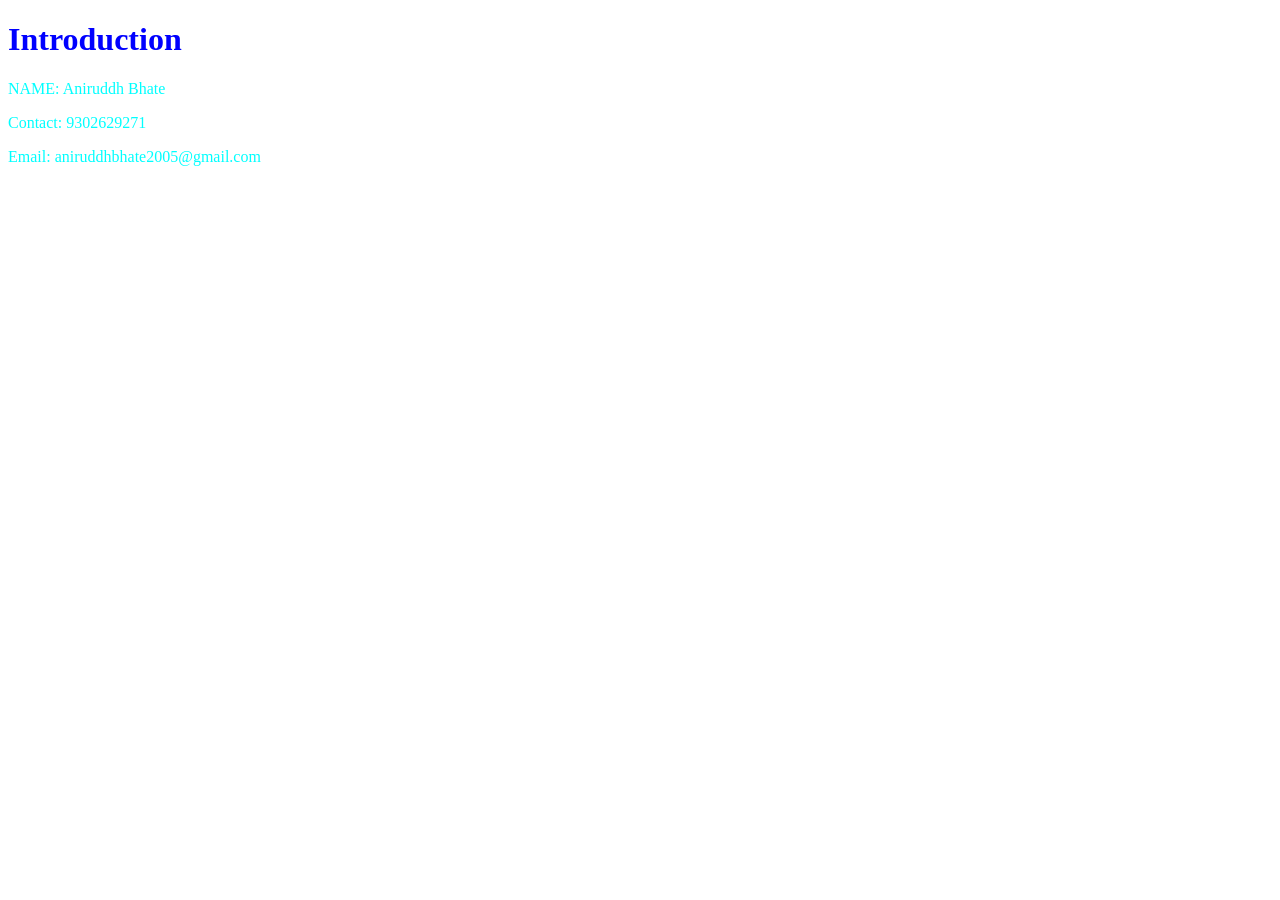
==== index.html @ 8d38adef "Update README with project details" ====
<!DOCTYPE html>
<html lang="en">
<head>
    <meta charset="UTF-8">
    <meta name="viewport" content="width=device-width, initial-scale=1.0">
    <title>Portfolio</title>
    <style>
        H1{
            color: blue;
        }
        p{
            color: aqua;
        }
    </style>
</head>
<body>
    <H1>Introduction</H1>
    <p>NAME: Aniruddh Bhate</p>
    <p>Contact: 9302629271</p>
    <p>Email: aniruddhbhate2005@gmail.com</p>
</body>
</html>
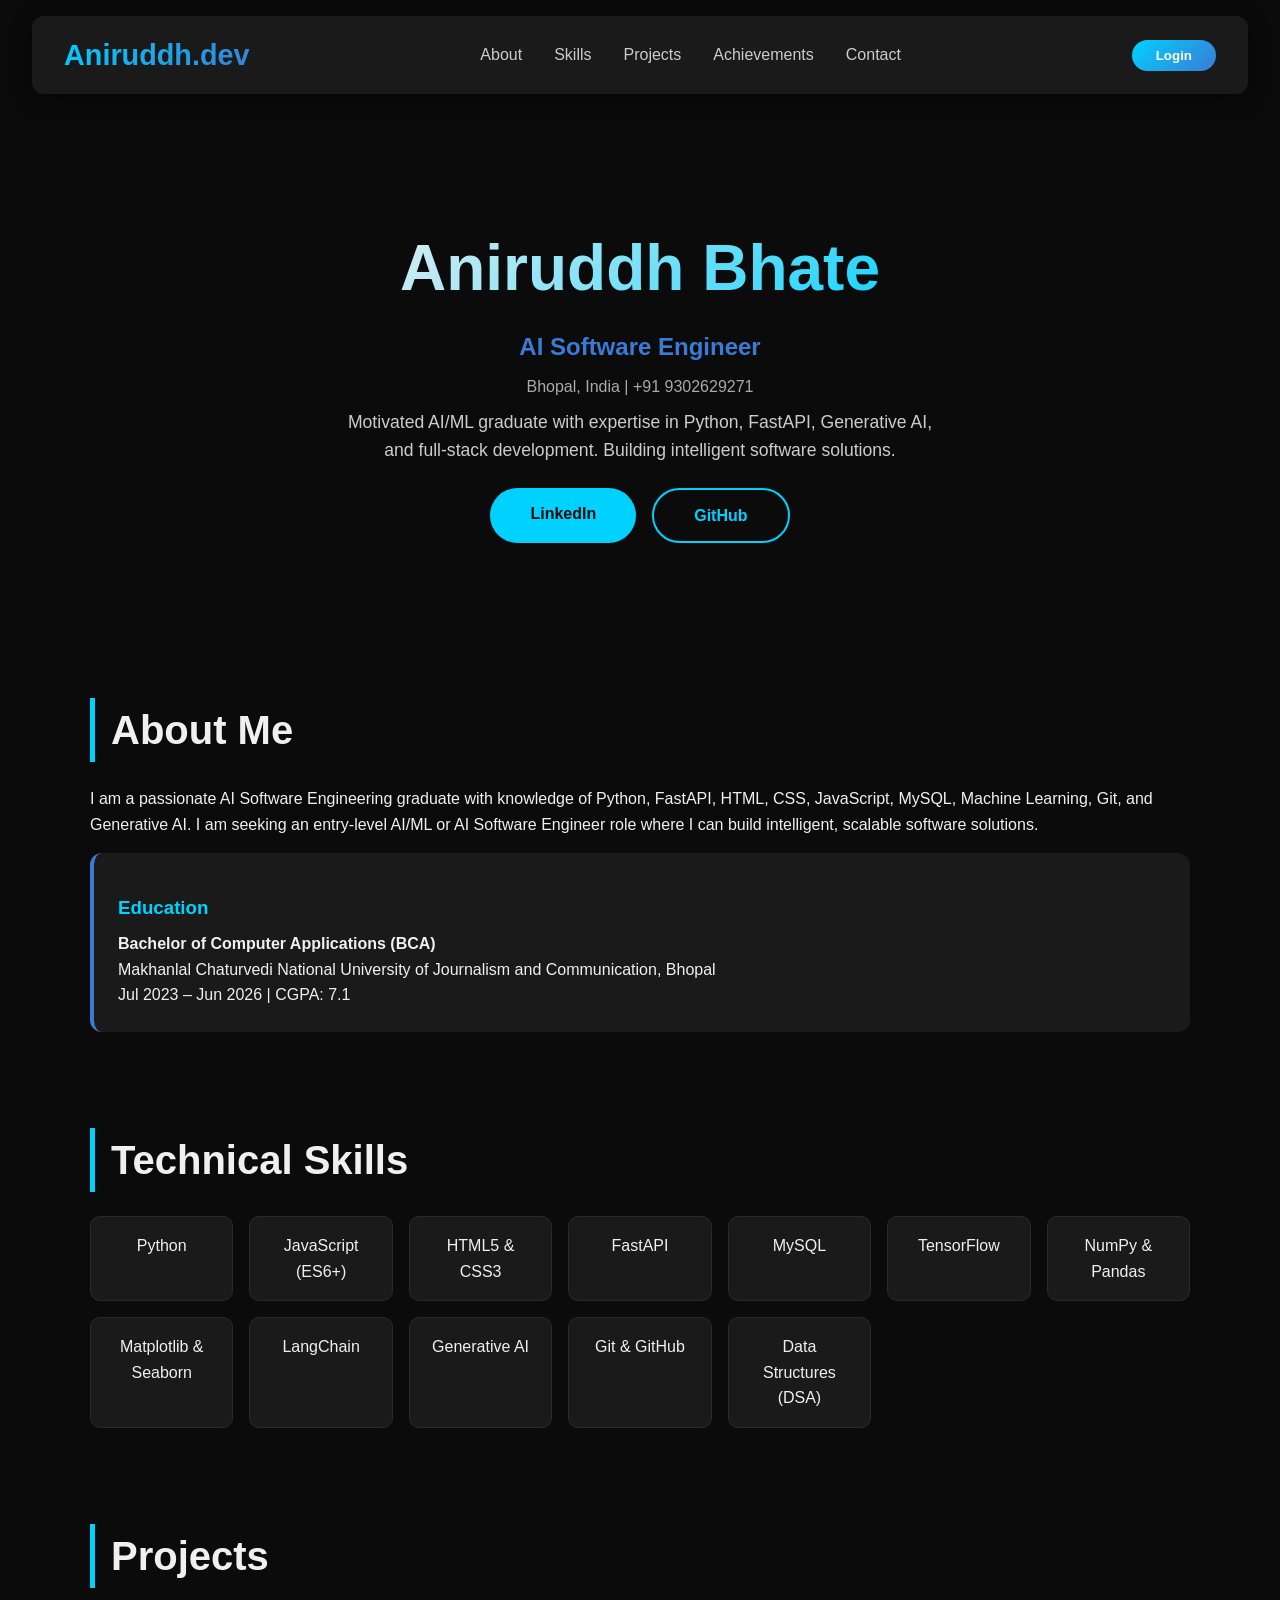
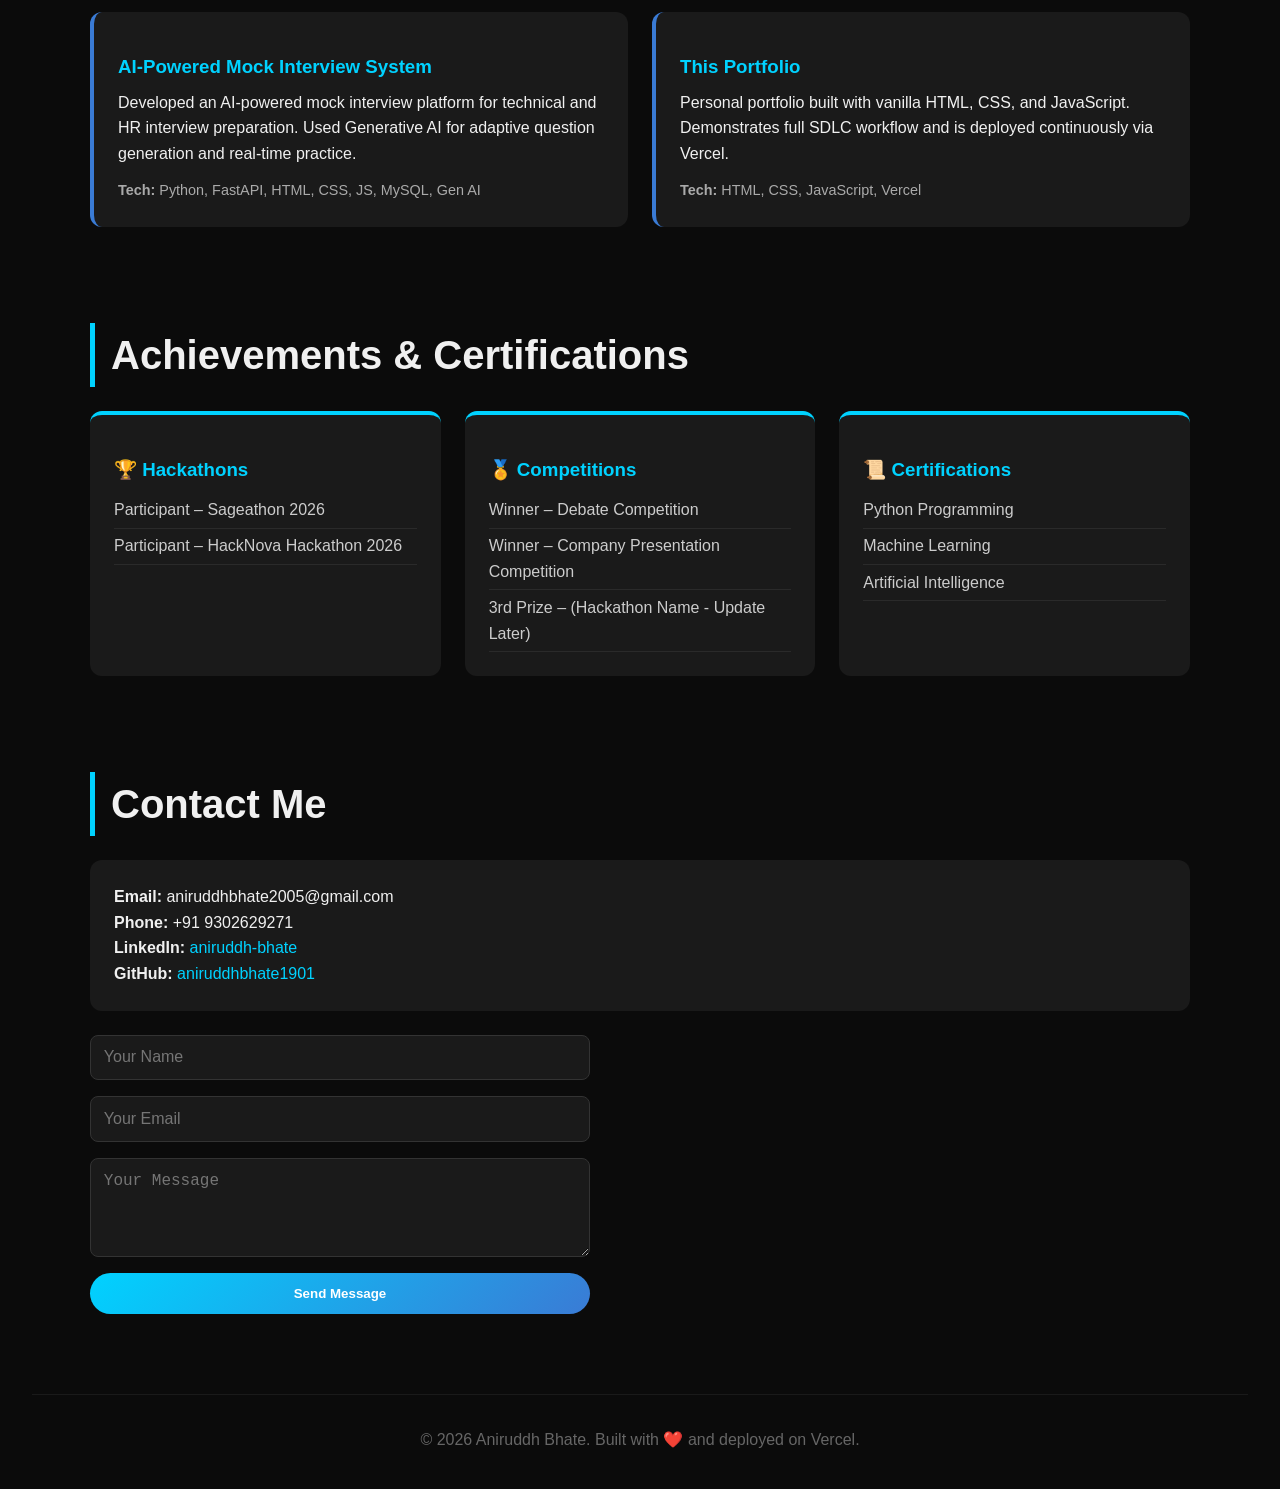
==== commit 81466fb3: "feat: personalize portfolio with Aniruddh Bhate's resume data - Updated hero, about, skills, project" ====
--- a/index.html
+++ b/index.html
@@ -1,22 +1,167 @@
 <!DOCTYPE html>
 <html lang="en">
 <head>
-    <meta charset="UTF-8">
-    <meta name="viewport" content="width=device-width, initial-scale=1.0">
-    <title>Portfolio</title>
-    <style>
-        H1{
-            color: blue;
-        }
-        p{
-            color: aqua;
-        }
-    </style>
+    <meta charset="UTF-8" />
+    <meta name="viewport" content="width=device-width, initial-scale=1.0" />
+    <title>Aniruddh Bhate | AI Software Engineer</title>
+    <link rel="stylesheet" href="style.css" />
 </head>
 <body>
-    <H1>Introduction</H1>
-    <p>NAME: Aniruddh Bhate</p>
-    <p>Contact: 9302629271</p>
-    <p>Email: aniruddhbhate2005@gmail.com</p>
+    <!-- Header / Navigation -->
+    <header>
+        <nav>
+            <div class="logo">Aniruddh.dev</div>
+            <ul class="nav-links">
+                <li><a href="#about">About</a></li>
+                <li><a href="#skills">Skills</a></li>
+                <li><a href="#projects">Projects</a></li>
+                <li><a href="#achievements">Achievements</a></li>
+                <li><a href="#contact">Contact</a></li>
+            </ul>
+            <button id="loginBtn" class="login-btn">Login</button>
+        </nav>
+    </header>
+
+    <!-- Hero Section -->
+    <section id="hero">
+        <div class="hero-content">
+            <h1>Aniruddh Bhate</h1>
+            <p class="title">AI Software Engineer</p>
+            <p class="location">Bhopal, India | +91 9302629271</p>
+            <p>
+                Motivated AI/ML graduate with expertise in Python, FastAPI, Generative AI, 
+                and full-stack development. Building intelligent software solutions.
+            </p>
+            <div class="hero-links">
+                <a href="https://www.linkedin.com/in/aniruddh-bhate-a4a6613a5/" target="_blank" class="cta-button">LinkedIn</a>
+                <a href="https://github.com/aniruddhbhate1901" target="_blank" class="cta-button secondary">GitHub</a>
+            </div>
+        </div>
+    </section>
+
+    <!-- About Section -->
+    <section id="about">
+        <h2>About Me</h2>
+        <p>
+            I am a passionate AI Software Engineering graduate with knowledge of Python, FastAPI, 
+            HTML, CSS, JavaScript, MySQL, Machine Learning, Git, and Generative AI. 
+            I am seeking an entry-level AI/ML or AI Software Engineer role where I can build 
+            intelligent, scalable software solutions.
+        </p>
+        <div class="education">
+            <h3>Education</h3>
+            <p><strong>Bachelor of Computer Applications (BCA)</strong></p>
+            <p>Makhanlal Chaturvedi National University of Journalism and Communication, Bhopal</p>
+            <p>Jul 2023 – Jun 2026 | CGPA: 7.1</p>
+        </div>
+    </section>
+
+    <!-- Skills Section -->
+    <section id="skills">
+        <h2>Technical Skills</h2>
+        <div class="skills-grid">
+            <div class="skill-card">Python</div>
+            <div class="skill-card">JavaScript (ES6+)</div>
+            <div class="skill-card">HTML5 & CSS3</div>
+            <div class="skill-card">FastAPI</div>
+            <div class="skill-card">MySQL</div>
+            <div class="skill-card">TensorFlow</div>
+            <div class="skill-card">NumPy & Pandas</div>
+            <div class="skill-card">Matplotlib & Seaborn</div>
+            <div class="skill-card">LangChain</div>
+            <div class="skill-card">Generative AI</div>
+            <div class="skill-card">Git & GitHub</div>
+            <div class="skill-card">Data Structures (DSA)</div>
+        </div>
+    </section>
+
+    <!-- Projects Section -->
+    <section id="projects">
+        <h2>Projects</h2>
+        <div class="project-grid">
+            <div class="project-card">
+                <h3>AI-Powered Mock Interview System</h3>
+                <p>
+                    Developed an AI-powered mock interview platform for technical and HR interview preparation.
+                    Used Generative AI for adaptive question generation and real-time practice.
+                </p>
+                <p class="tech-stack"><strong>Tech:</strong> Python, FastAPI, HTML, CSS, JS, MySQL, Gen AI</p>
+            </div>
+            <div class="project-card">
+                <h3>This Portfolio</h3>
+                <p>
+                    Personal portfolio built with vanilla HTML, CSS, and JavaScript. 
+                    Demonstrates full SDLC workflow and is deployed continuously via Vercel.
+                </p>
+                <p class="tech-stack"><strong>Tech:</strong> HTML, CSS, JavaScript, Vercel</p>
+            </div>
+        </div>
+    </section>
+
+    <!-- Achievements & Certifications -->
+    <section id="achievements">
+        <h2>Achievements & Certifications</h2>
+        <div class="achievement-grid">
+            <div class="achievement-card">
+                <h3>🏆 Hackathons</h3>
+                <ul>
+                    <li>Participant – Sageathon 2026</li>
+                    <li>Participant – HackNova Hackathon 2026</li>
+                </ul>
+            </div>
+            <div class="achievement-card">
+                <h3>🏅 Competitions</h3>
+                <ul>
+                    <li>Winner – Debate Competition</li>
+                    <li>Winner – Company Presentation Competition</li>
+                    <li>3rd Prize – (Hackathon Name - Update Later)</li>
+                </ul>
+            </div>
+            <div class="achievement-card">
+                <h3>📜 Certifications</h3>
+                <ul>
+                    <li>Python Programming</li>
+                    <li>Machine Learning</li>
+                    <li>Artificial Intelligence</li>
+                </ul>
+            </div>
+        </div>
+    </section>
+
+    <!-- Contact Section -->
+    <section id="contact">
+        <h2>Contact Me</h2>
+        <div class="contact-info">
+            <p><strong>Email:</strong> aniruddhbhate2005@gmail.com</p>
+            <p><strong>Phone:</strong> +91 9302629271</p>
+            <p><strong>LinkedIn:</strong> <a href="https://www.linkedin.com/in/aniruddh-bhate-a4a6613a5/" target="_blank">aniruddh-bhate</a></p>
+            <p><strong>GitHub:</strong> <a href="https://github.com/aniruddhbhate1901" target="_blank">aniruddhbhate1901</a></p>
+        </div>
+        <form id="contactForm">
+            <input type="text" placeholder="Your Name" required />
+            <input type="email" placeholder="Your Email" required />
+            <textarea placeholder="Your Message" rows="4" required></textarea>
+            <button type="submit">Send Message</button>
+        </form>
+    </section>
+
+    <!-- Login Modal (hidden by default) -->
+    <div id="loginModal" class="modal">
+        <div class="modal-content">
+            <span class="close-btn">&times;</span>
+            <h2>Login</h2>
+            <form id="loginForm">
+                <input type="text" placeholder="Username" required />
+                <input type="password" placeholder="Password" required />
+                <button type="submit">Login</button>
+            </form>
+        </div>
+    </div>
+
+    <footer>
+        <p>&copy; 2026 Aniruddh Bhate. Built with ❤️ and deployed on Vercel.</p>
+    </footer>
+
+    <script src="login.js"></script>
 </body>
 </html>
--- a/style.css
+++ b/style.css
@@ -0,0 +1,352 @@
+/* Global Reset & Base */
+* {
+    margin: 0;
+    padding: 0;
+    box-sizing: border-box;
+    scroll-behavior: smooth;
+}
+
+body {
+    font-family: 'Segoe UI', Tahoma, Geneva, Verdana, sans-serif;
+    background: #0b0b0b;
+    color: #f0f0f0;
+    line-height: 1.6;
+    padding: 0 2rem;
+}
+
+/* Header & Navigation */
+header {
+    background: #1a1a1a;
+    padding: 1rem 2rem;
+    border-radius: 12px;
+    margin: 1rem 0;
+    box-shadow: 0 4px 20px rgba(0, 0, 0, 0.5);
+}
+
+nav {
+    display: flex;
+    justify-content: space-between;
+    align-items: center;
+    flex-wrap: wrap;
+}
+
+.logo {
+    font-size: 1.8rem;
+    font-weight: 700;
+    background: linear-gradient(135deg, #00d2ff, #3a7bd5);
+    -webkit-background-clip: text;
+    -webkit-text-fill-color: transparent;
+}
+
+.nav-links {
+    list-style: none;
+    display: flex;
+    gap: 2rem;
+    flex-wrap: wrap;
+}
+
+.nav-links a {
+    color: #ccc;
+    text-decoration: none;
+    font-weight: 500;
+    transition: color 0.3s;
+}
+
+.nav-links a:hover {
+    color: #00d2ff;
+}
+
+.login-btn {
+    background: linear-gradient(135deg, #00d2ff, #3a7bd5);
+    border: none;
+    color: #fff;
+    padding: 0.5rem 1.5rem;
+    border-radius: 30px;
+    font-weight: 600;
+    cursor: pointer;
+    transition: transform 0.2s;
+}
+
+.login-btn:hover {
+    transform: scale(1.05);
+}
+
+/* Hero Section */
+#hero {
+    min-height: 60vh;
+    display: flex;
+    align-items: center;
+    justify-content: center;
+    text-align: center;
+}
+
+.hero-content h1 {
+    font-size: 4rem;
+    background: linear-gradient(135deg, #f0f0f0, #00d2ff);
+    -webkit-background-clip: text;
+    -webkit-text-fill-color: transparent;
+}
+
+.hero-content .title {
+    font-size: 1.5rem;
+    color: #3a7bd5;
+    font-weight: 600;
+}
+
+.hero-content .location {
+    font-size: 1rem;
+    color: #aaa;
+    margin: 0.2rem 0;
+}
+
+.hero-content p {
+    font-size: 1.1rem;
+    color: #ccc;
+    max-width: 600px;
+    margin: 0.5rem auto;
+}
+
+.hero-links {
+    margin-top: 1.5rem;
+    display: flex;
+    gap: 1rem;
+    justify-content: center;
+    flex-wrap: wrap;
+}
+
+.cta-button {
+    display: inline-block;
+    padding: 0.8rem 2.5rem;
+    background: #00d2ff;
+    color: #0b0b0b;
+    border-radius: 30px;
+    font-weight: 700;
+    text-decoration: none;
+    transition: background 0.3s;
+}
+
+.cta-button:hover {
+    background: #3a7bd5;
+    color: #fff;
+}
+
+.cta-button.secondary {
+    background: transparent;
+    border: 2px solid #00d2ff;
+    color: #00d2ff;
+}
+
+.cta-button.secondary:hover {
+    background: #00d2ff;
+    color: #0b0b0b;
+}
+
+/* Section Common */
+section {
+    padding: 3rem 0;
+    max-width: 1100px;
+    margin: 0 auto;
+}
+
+h2 {
+    font-size: 2.5rem;
+    margin-bottom: 1.5rem;
+    border-left: 5px solid #00d2ff;
+    padding-left: 1rem;
+}
+
+h3 {
+    color: #00d2ff;
+    margin: 1rem 0 0.5rem 0;
+}
+
+/* Education */
+.education {
+    background: #1a1a1a;
+    padding: 1.5rem;
+    border-radius: 12px;
+    margin-top: 1rem;
+    border-left: 4px solid #3a7bd5;
+}
+
+/* Skills Grid */
+.skills-grid {
+    display: grid;
+    grid-template-columns: repeat(auto-fit, minmax(140px, 1fr));
+    gap: 1rem;
+}
+
+.skill-card {
+    background: #1a1a1a;
+    padding: 1rem;
+    text-align: center;
+    border-radius: 10px;
+    border: 1px solid #2a2a2a;
+    transition: border-color 0.3s, transform 0.2s;
+}
+
+.skill-card:hover {
+    border-color: #00d2ff;
+    transform: translateY(-5px);
+}
+
+/* Project Grid */
+.project-grid {
+    display: grid;
+    grid-template-columns: repeat(auto-fit, minmax(280px, 1fr));
+    gap: 1.5rem;
+}
+
+.project-card {
+    background: #1a1a1a;
+    padding: 1.5rem;
+    border-radius: 12px;
+    border-left: 4px solid #3a7bd5;
+    transition: transform 0.3s, box-shadow 0.3s;
+}
+
+.project-card:hover {
+    transform: scale(1.02);
+    box-shadow: 0 8px 30px rgba(0, 210, 255, 0.15);
+}
+
+.tech-stack {
+    margin-top: 0.8rem;
+    font-size: 0.9rem;
+    color: #aaa;
+}
+
+/* Achievements Grid */
+.achievement-grid {
+    display: grid;
+    grid-template-columns: repeat(auto-fit, minmax(250px, 1fr));
+    gap: 1.5rem;
+}
+
+.achievement-card {
+    background: #1a1a1a;
+    padding: 1.5rem;
+    border-radius: 12px;
+    border-top: 4px solid #00d2ff;
+}
+
+.achievement-card ul {
+    list-style: none;
+    padding: 0;
+}
+
+.achievement-card ul li {
+    padding: 0.3rem 0;
+    color: #ccc;
+    border-bottom: 1px solid #2a2a2a;
+}
+
+/* Contact */
+.contact-info {
+    background: #1a1a1a;
+    padding: 1.5rem;
+    border-radius: 12px;
+    margin-bottom: 1.5rem;
+}
+
+.contact-info a {
+    color: #00d2ff;
+    text-decoration: none;
+}
+
+.contact-info a:hover {
+    text-decoration: underline;
+}
+
+form {
+    display: flex;
+    flex-direction: column;
+    gap: 1rem;
+    max-width: 500px;
+}
+
+input, textarea {
+    padding: 0.8rem;
+    border-radius: 8px;
+    border: 1px solid #333;
+    background: #1a1a1a;
+    color: #fff;
+    font-size: 1rem;
+}
+
+button[type="submit"] {
+    padding: 0.8rem;
+    border: none;
+    border-radius: 30px;
+    background: linear-gradient(135deg, #00d2ff, #3a7bd5);
+    color: #fff;
+    font-weight: 700;
+    cursor: pointer;
+    transition: opacity 0.3s;
+}
+
+button[type="submit"]:hover {
+    opacity: 0.8;
+}
+
+/* Login Modal */
+.modal {
+    display: none;
+    position: fixed;
+    top: 0;
+    left: 0;
+    width: 100%;
+    height: 100%;
+    background: rgba(0, 0, 0, 0.7);
+    justify-content: center;
+    align-items: center;
+    z-index: 1000;
+}
+
+.modal-content {
+    background: #1a1a1a;
+    padding: 2rem;
+    border-radius: 16px;
+    max-width: 400px;
+    width: 90%;
+    position: relative;
+}
+
+.close-btn {
+    position: absolute;
+    top: 10px;
+    right: 20px;
+    font-size: 2rem;
+    cursor: pointer;
+    color: #aaa;
+}
+
+.close-btn:hover {
+    color: #fff;
+}
+
+/* Footer */
+footer {
+    text-align: center;
+    padding: 2rem 0;
+    color: #666;
+    border-top: 1px solid #1a1a1a;
+    margin-top: 2rem;
+}
+
+/* Responsive */
+@media (max-width: 768px) {
+    nav {
+        flex-direction: column;
+        gap: 1rem;
+    }
+    .nav-links {
+        justify-content: center;
+    }
+    .hero-content h1 {
+        font-size: 2.5rem;
+    }
+    body {
+        padding: 0 1rem;
+    }
+}
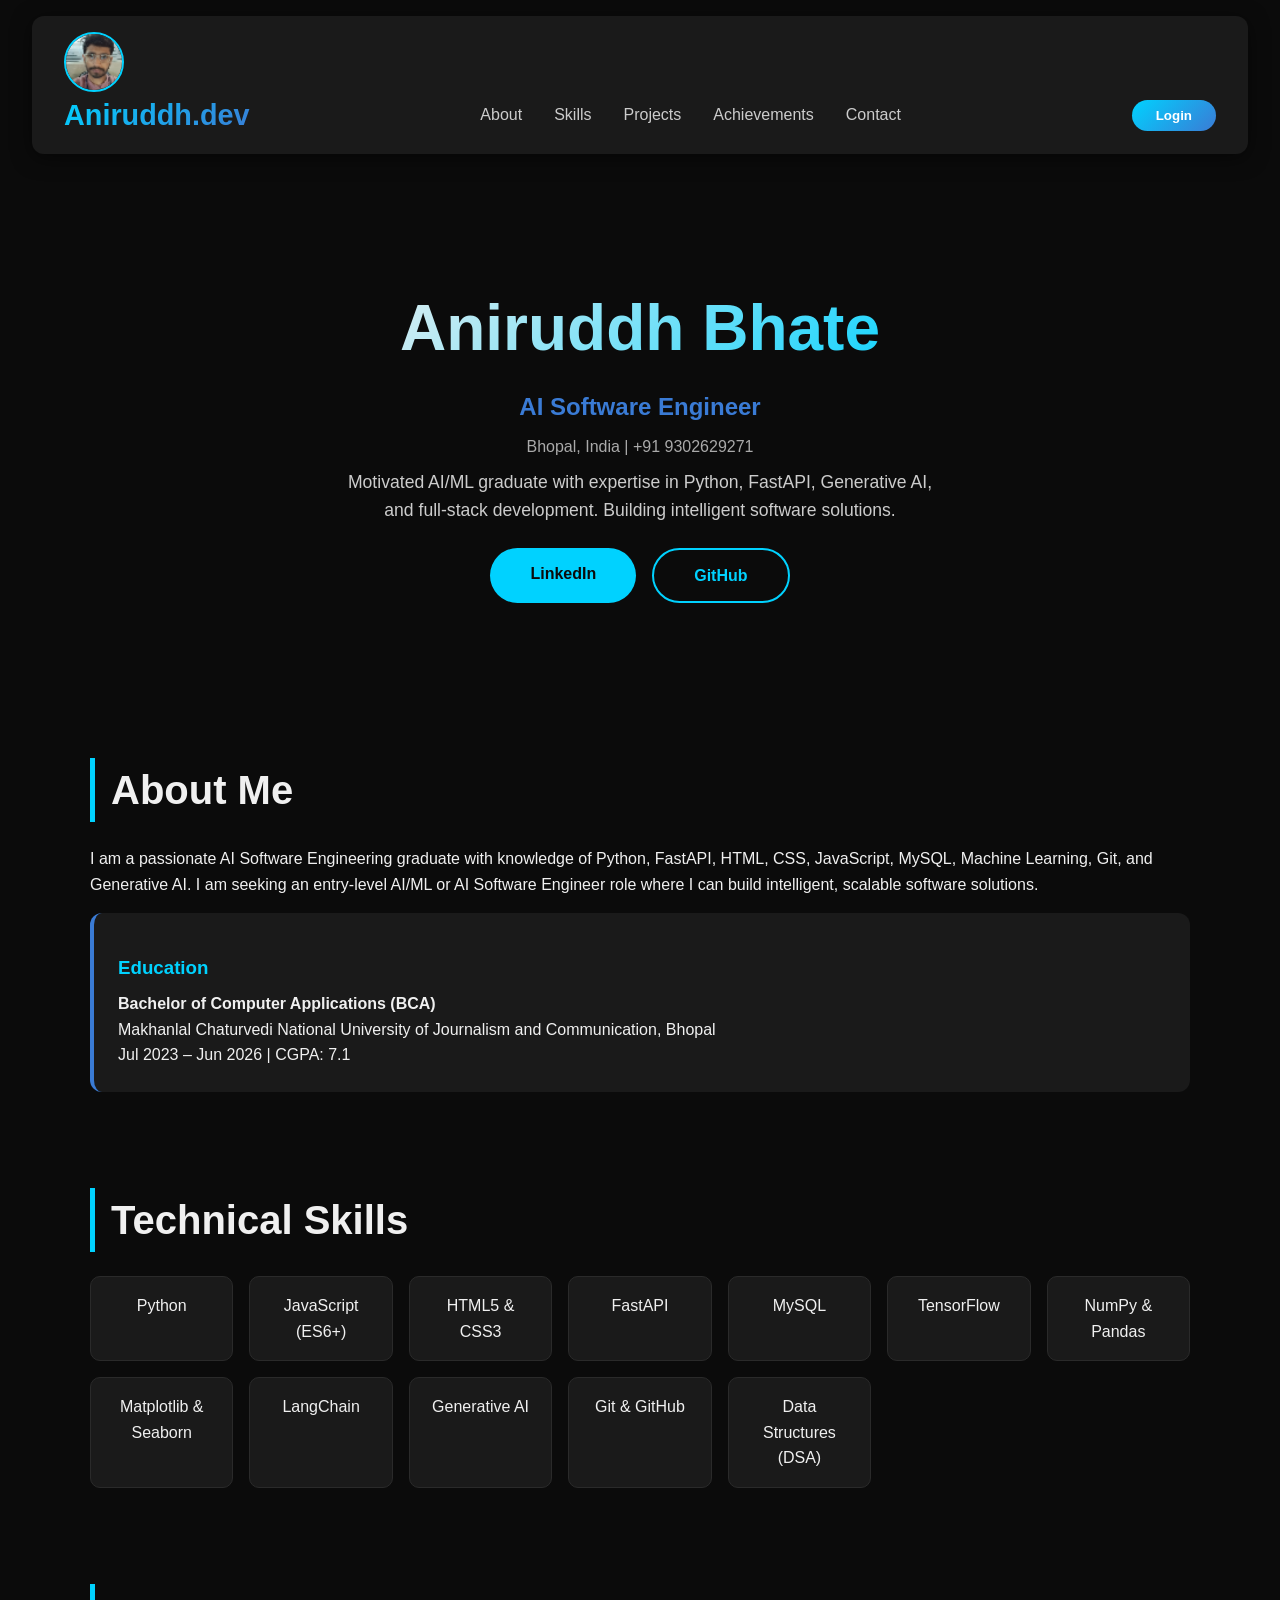
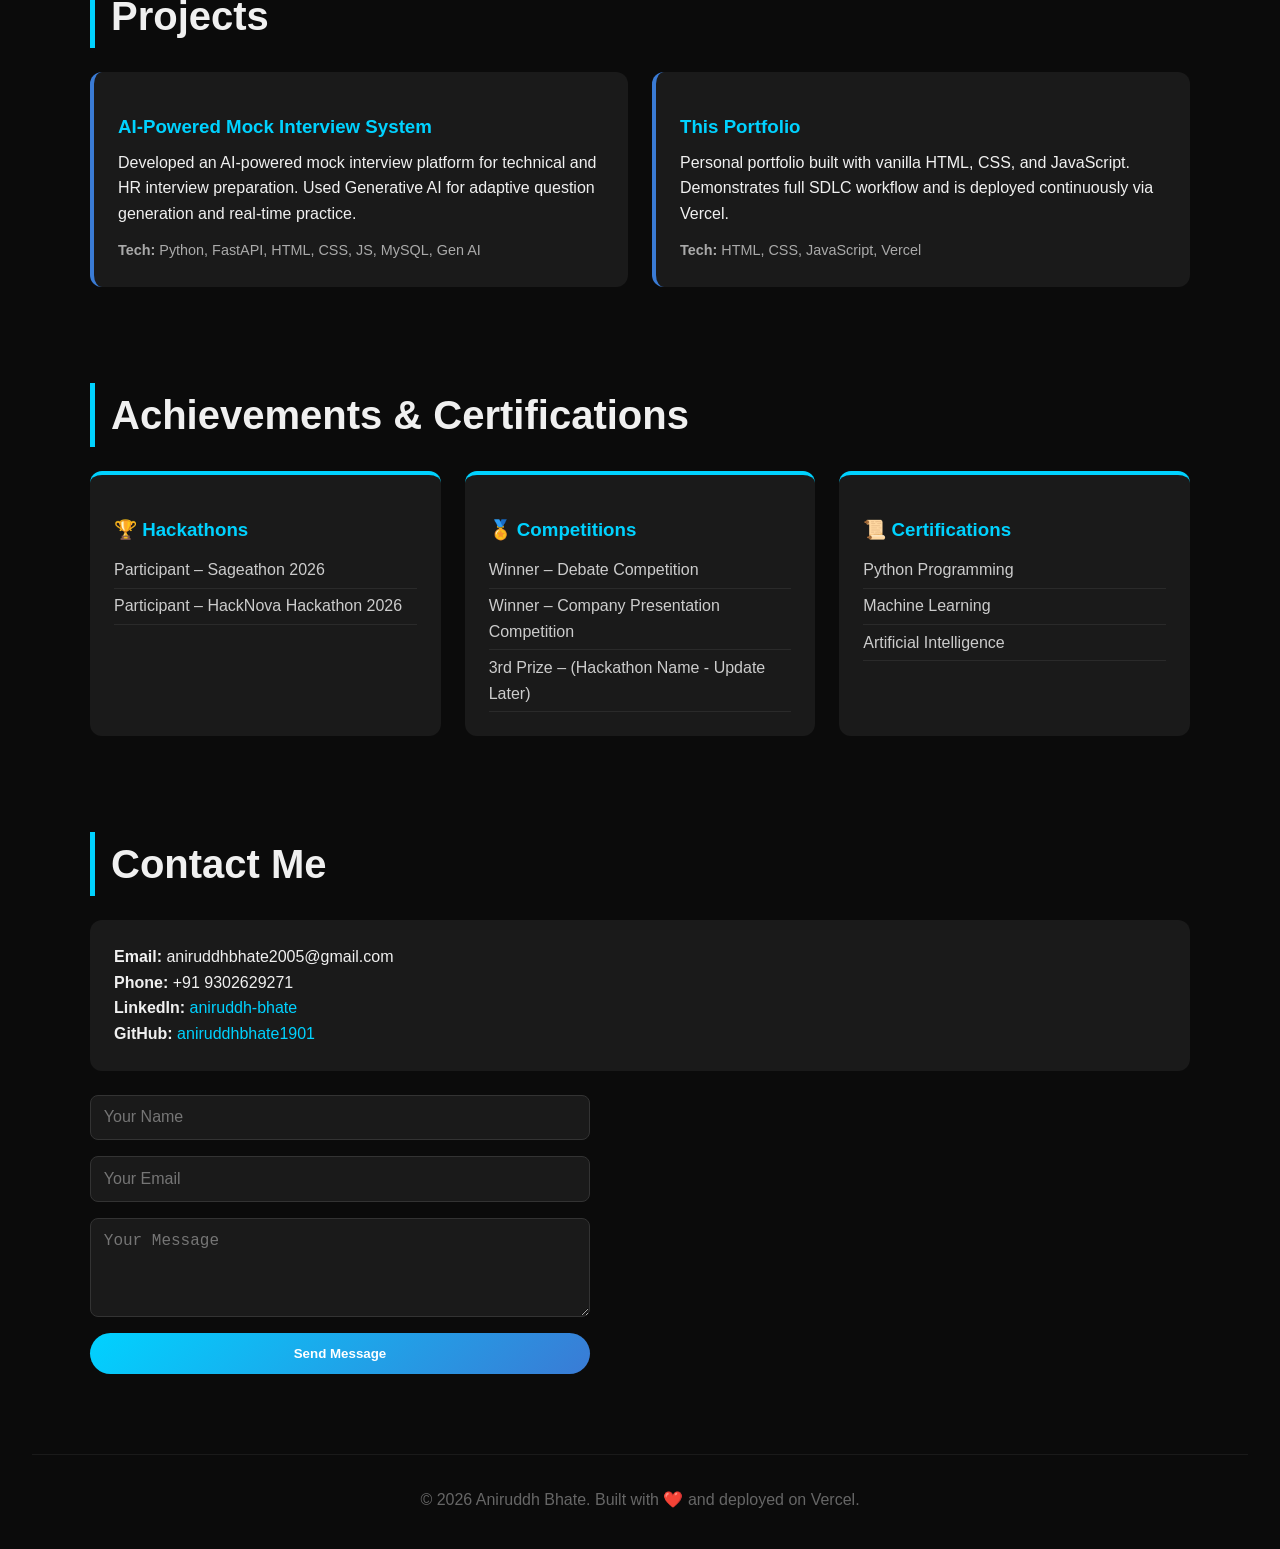
==== commit c702de54: "version 2" ====
--- a/index.html
+++ b/index.html
@@ -1,14 +1,20 @@
 <!DOCTYPE html>
 <html lang="en">
+
 <head>
     <meta charset="UTF-8" />
     <meta name="viewport" content="width=device-width, initial-scale=1.0" />
     <title>Aniruddh Bhate | AI Software Engineer</title>
     <link rel="stylesheet" href="style.css" />
+    <link rel="icon" type="image/x-icon" href="WhatsApp Image 2026-03-26 at 4.31.18 PM-pixeltools.ico">
 </head>
+
 <body>
     <!-- Header / Navigation -->
     <header>
+        <div class="profile-image">
+            <img src="WhatsApp Image 2026-03-26 at 4.31.18 PM-pixeltools.ico" alt="MyImage">
+        </div>
         <nav>
             <div class="logo">Aniruddh.dev</div>
             <ul class="nav-links">
@@ -29,11 +35,12 @@
             <p class="title">AI Software Engineer</p>
             <p class="location">Bhopal, India | +91 9302629271</p>
             <p>
-                Motivated AI/ML graduate with expertise in Python, FastAPI, Generative AI, 
+                Motivated AI/ML graduate with expertise in Python, FastAPI, Generative AI,
                 and full-stack development. Building intelligent software solutions.
             </p>
             <div class="hero-links">
-                <a href="https://www.linkedin.com/in/aniruddh-bhate-a4a6613a5/" target="_blank" class="cta-button">LinkedIn</a>
+                <a href="https://www.linkedin.com/in/aniruddh-bhate-a4a6613a5/" target="_blank"
+                    class="cta-button">LinkedIn</a>
                 <a href="https://github.com/aniruddhbhate1901" target="_blank" class="cta-button secondary">GitHub</a>
             </div>
         </div>
@@ -43,9 +50,9 @@
     <section id="about">
         <h2>About Me</h2>
         <p>
-            I am a passionate AI Software Engineering graduate with knowledge of Python, FastAPI, 
-            HTML, CSS, JavaScript, MySQL, Machine Learning, Git, and Generative AI. 
-            I am seeking an entry-level AI/ML or AI Software Engineer role where I can build 
+            I am a passionate AI Software Engineering graduate with knowledge of Python, FastAPI,
+            HTML, CSS, JavaScript, MySQL, Machine Learning, Git, and Generative AI.
+            I am seeking an entry-level AI/ML or AI Software Engineer role where I can build
             intelligent, scalable software solutions.
         </p>
         <div class="education">
@@ -90,7 +97,7 @@
             <div class="project-card">
                 <h3>This Portfolio</h3>
                 <p>
-                    Personal portfolio built with vanilla HTML, CSS, and JavaScript. 
+                    Personal portfolio built with vanilla HTML, CSS, and JavaScript.
                     Demonstrates full SDLC workflow and is deployed continuously via Vercel.
                 </p>
                 <p class="tech-stack"><strong>Tech:</strong> HTML, CSS, JavaScript, Vercel</p>
@@ -134,8 +141,10 @@
         <div class="contact-info">
             <p><strong>Email:</strong> aniruddhbhate2005@gmail.com</p>
             <p><strong>Phone:</strong> +91 9302629271</p>
-            <p><strong>LinkedIn:</strong> <a href="https://www.linkedin.com/in/aniruddh-bhate-a4a6613a5/" target="_blank">aniruddh-bhate</a></p>
-            <p><strong>GitHub:</strong> <a href="https://github.com/aniruddhbhate1901" target="_blank">aniruddhbhate1901</a></p>
+            <p><strong>LinkedIn:</strong> <a href="https://www.linkedin.com/in/aniruddh-bhate-a4a6613a5/"
+                    target="_blank">aniruddh-bhate</a></p>
+            <p><strong>GitHub:</strong> <a href="https://github.com/aniruddhbhate1901"
+                    target="_blank">aniruddhbhate1901</a></p>
         </div>
         <form id="contactForm">
             <input type="text" placeholder="Your Name" required />
@@ -164,4 +173,5 @@
 
     <script src="login.js"></script>
 </body>
+
 </html>
--- a/style.css
+++ b/style.css
@@ -22,6 +22,24 @@
     margin: 1rem 0;
     box-shadow: 0 4px 20px rgba(0, 0, 0, 0.5);
 }
+
+/* ```css */
+/* Profile Image in Header */
+.profile-image {
+    width: 60px;
+    height: 60px;
+    border-radius: 50%;
+    overflow: hidden;
+    border: 2px solid #00d2ff;
+}
+
+.profile-image img {
+    width: 100%;
+    height: 100%;
+    object-fit: cover;
+    display: block;
+}
+/* ``` */
 
 nav {
     display: flex;
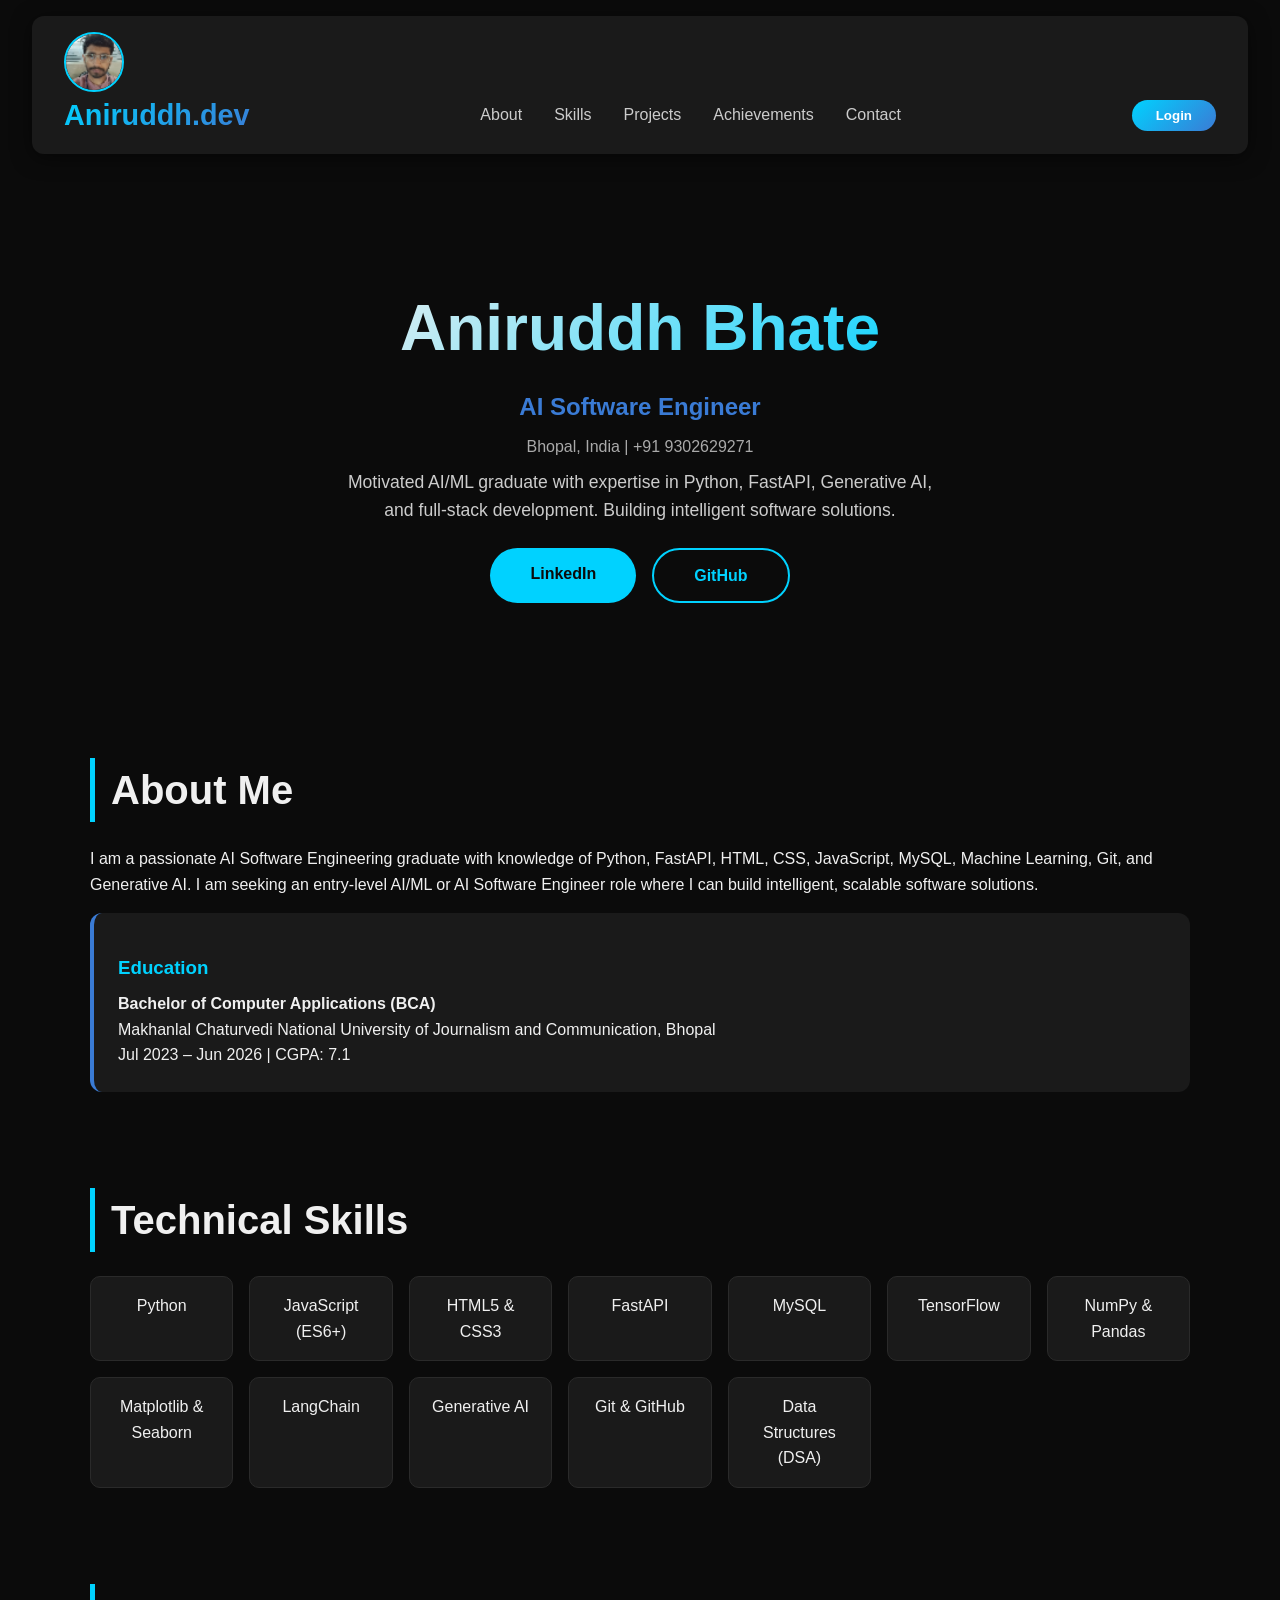
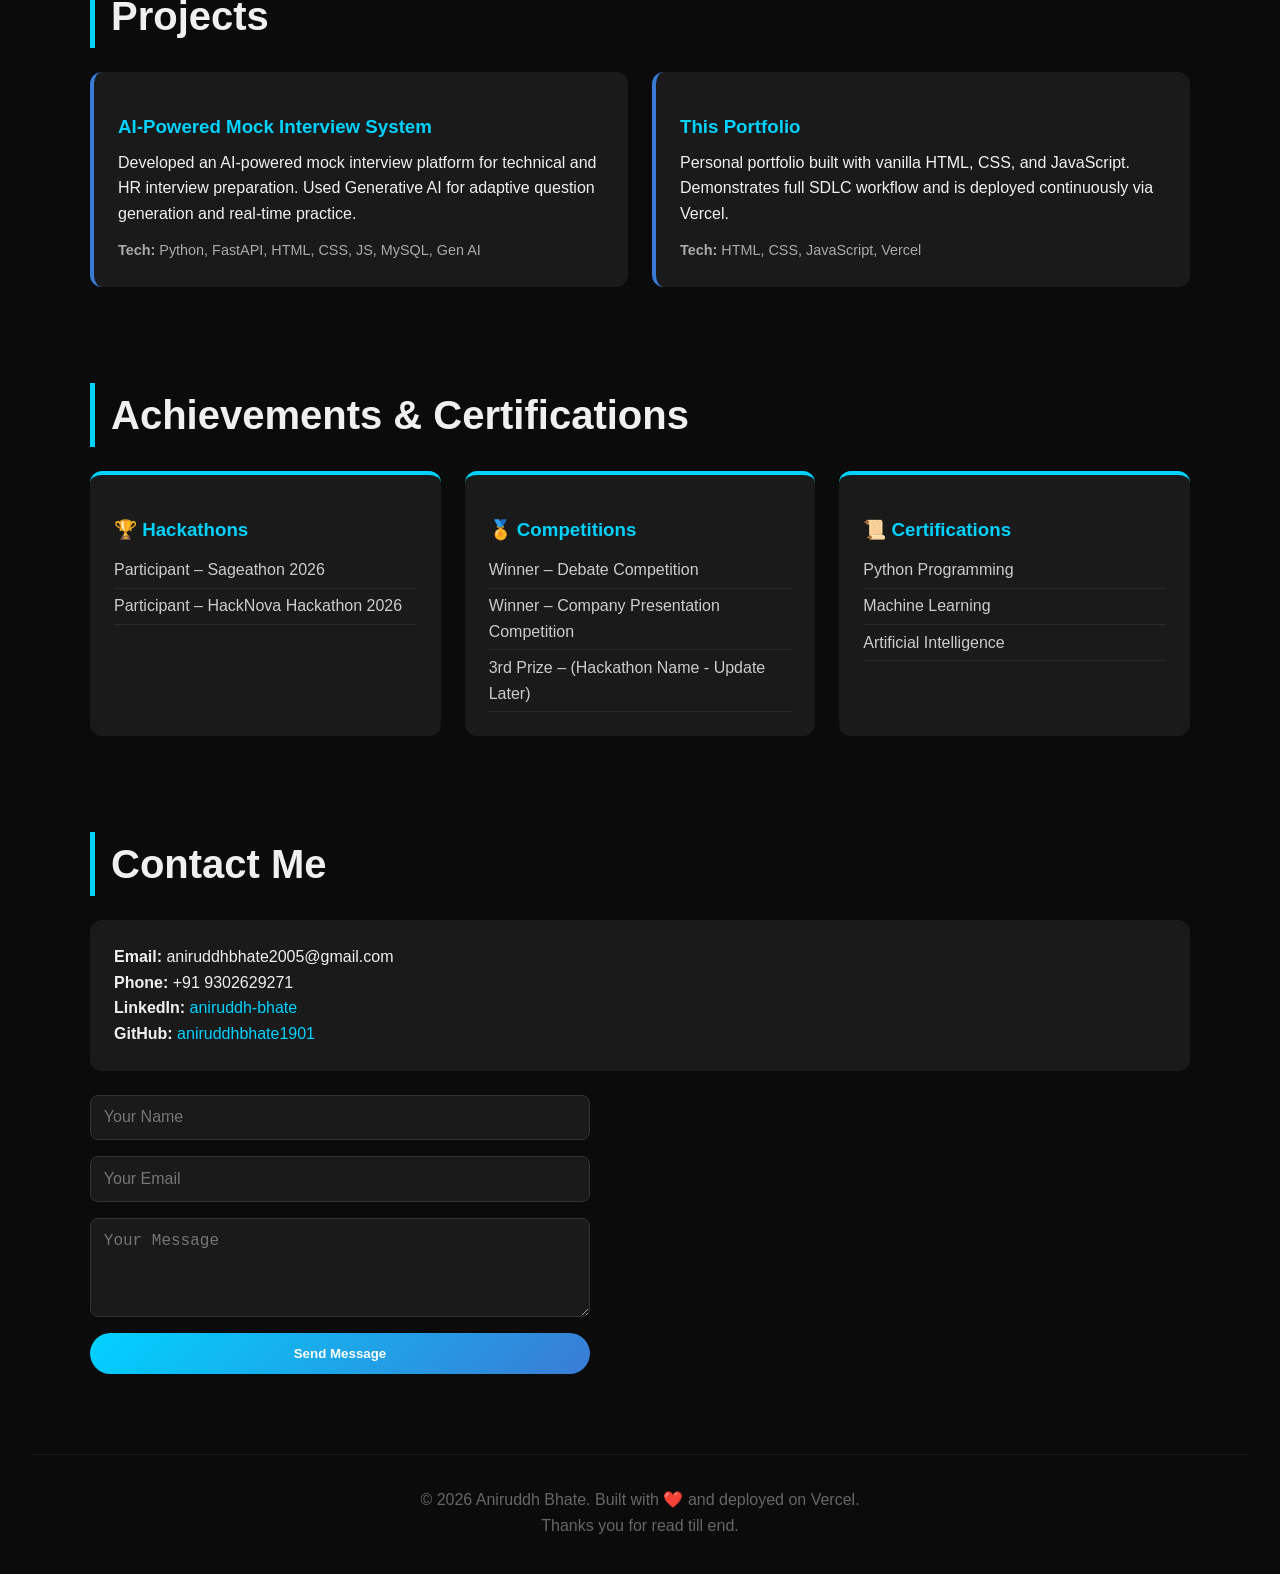
==== commit 146dc11b: "Edit new in footer" ====
--- a/index.html
+++ b/index.html
@@ -169,6 +169,7 @@
 
     <footer>
         <p>&copy; 2026 Aniruddh Bhate. Built with ❤️ and deployed on Vercel.</p>
+        <p>Thanks you for read till end.</p>
     </footer>
 
     <script src="login.js"></script>
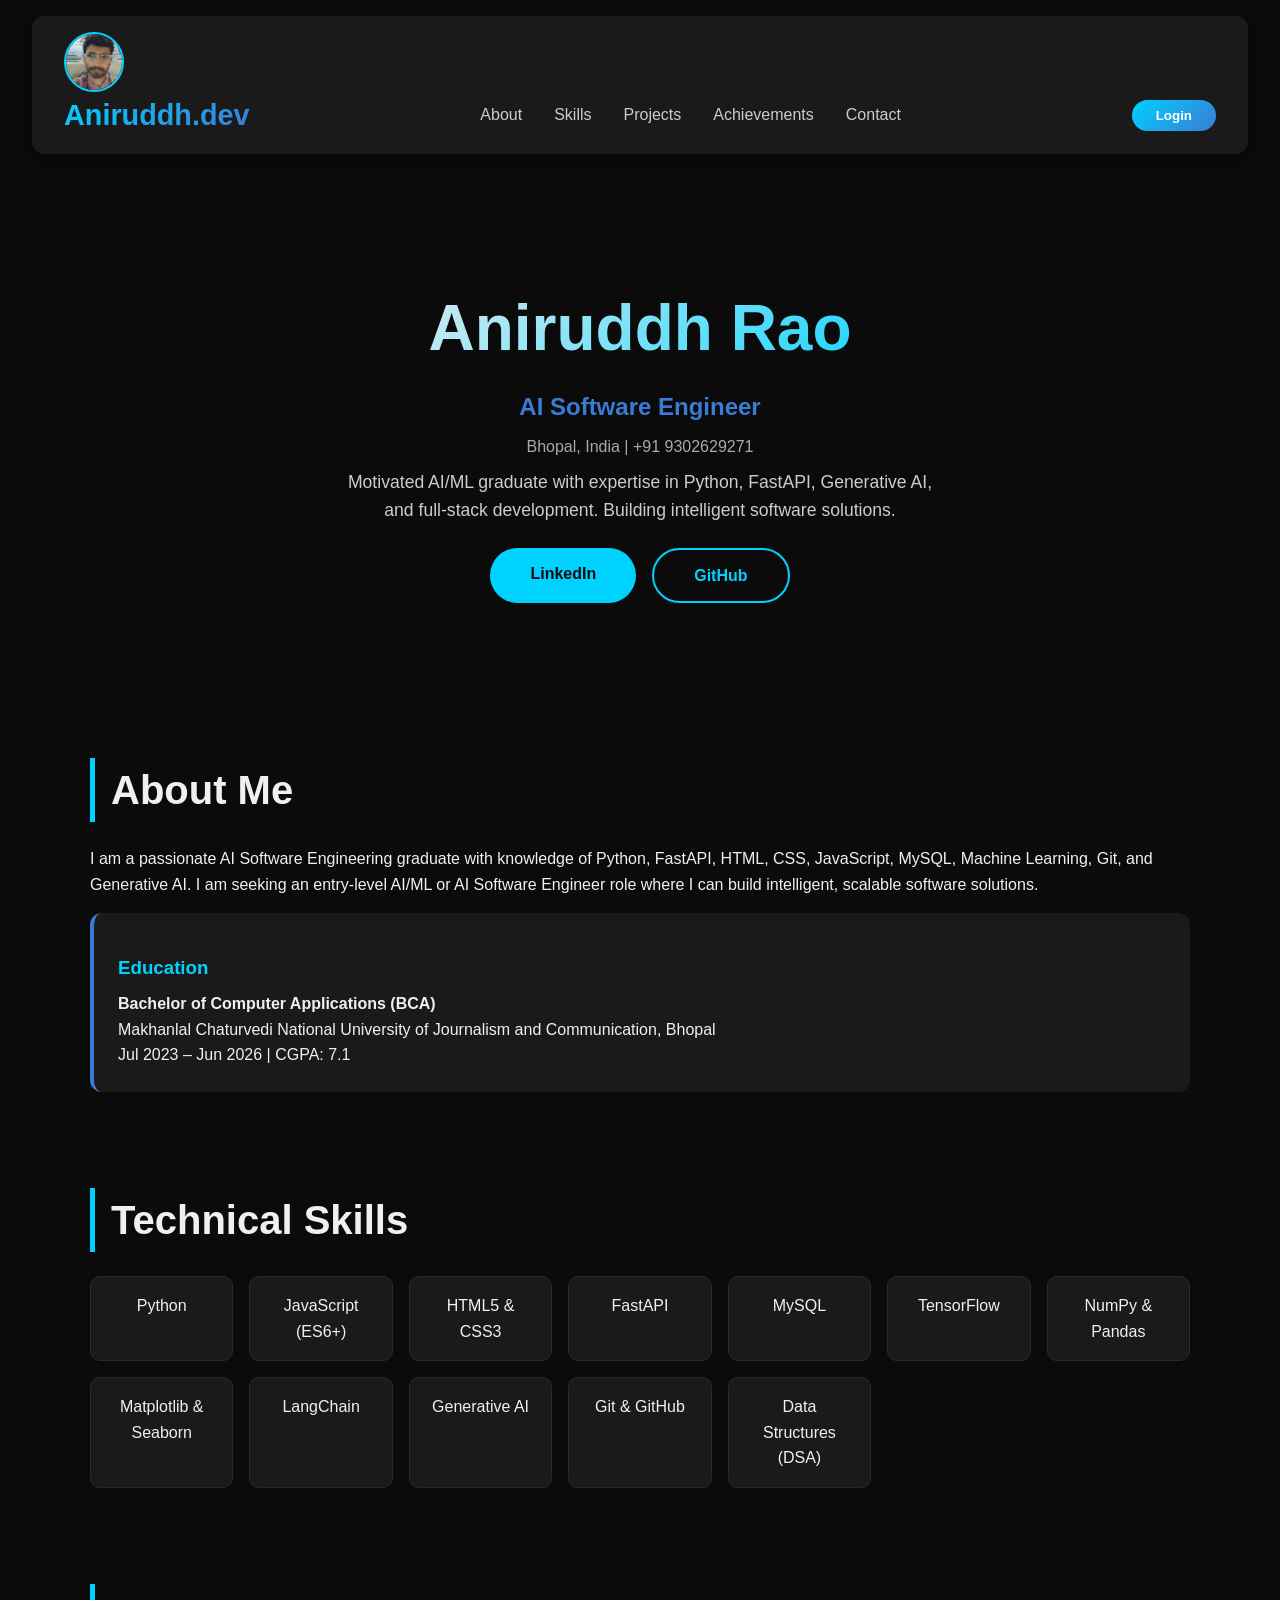
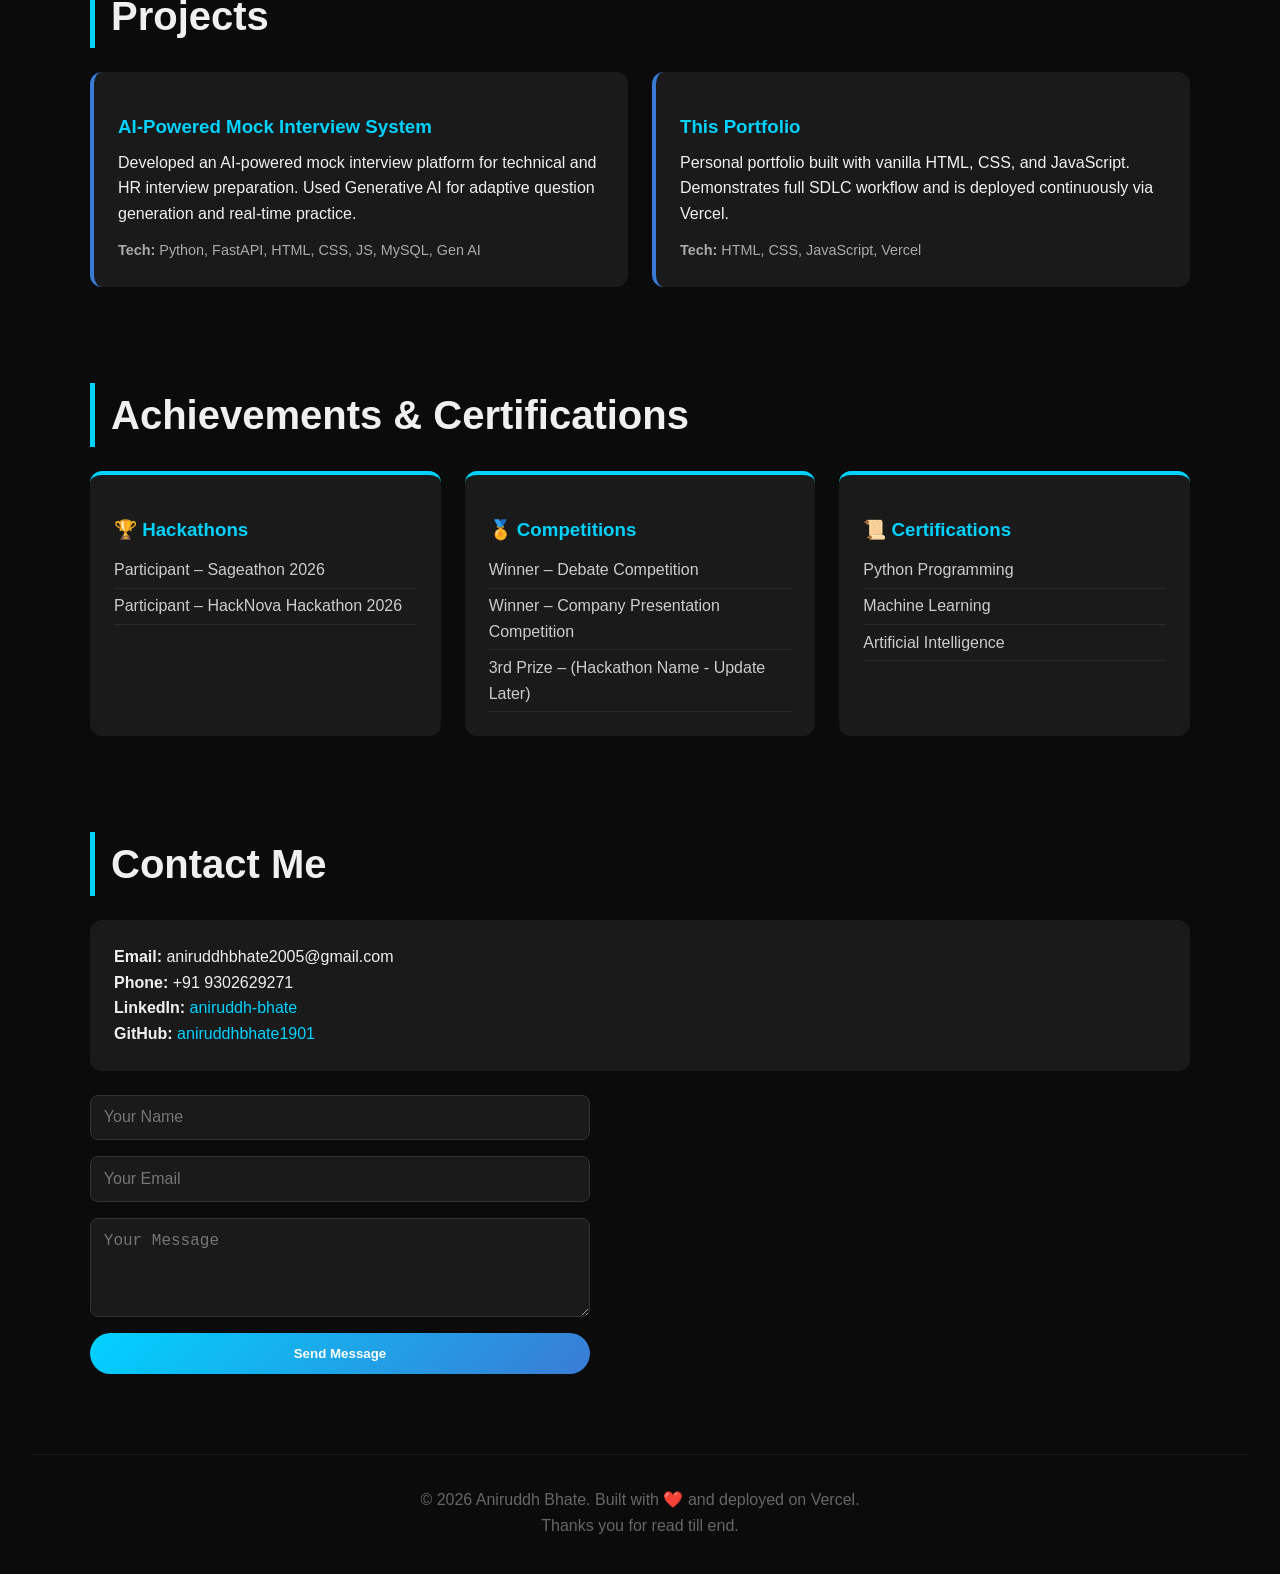
==== commit 226f4640: "09092026 and name chnage: rao" ====
--- a/index.html
+++ b/index.html
@@ -31,7 +31,7 @@
     <!-- Hero Section -->
     <section id="hero">
         <div class="hero-content">
-            <h1>Aniruddh Bhate</h1>
+            <h1>Aniruddh Rao</h1>
             <p class="title">AI Software Engineer</p>
             <p class="location">Bhopal, India | +91 9302629271</p>
             <p>
